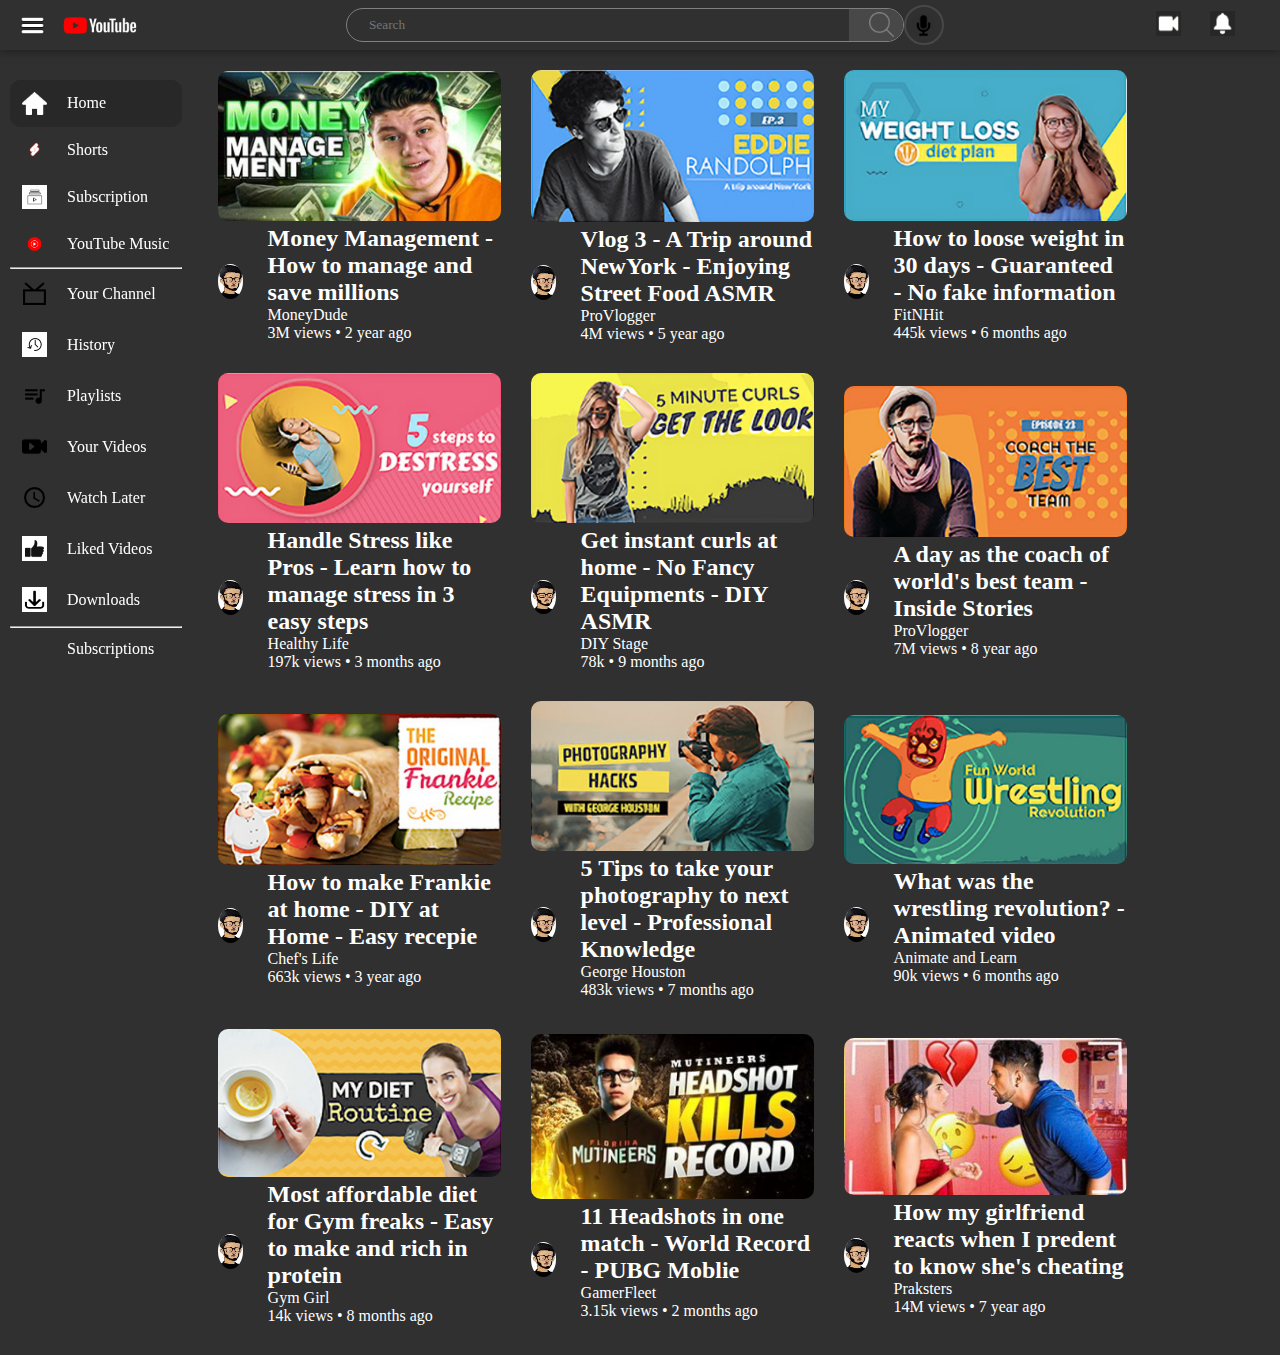
==== Index.html @ ae46f21d "Initial Commit of YouTube Clone Project" ====
<!DOCTYPE html>
<html lang="en">
<head>
    <meta charset="UTF-8">
    <meta name="viewport" content="width=device-width, initial-scale=1.0">
    <title>YouTube</title>
    <link rel="stylesheet" href="style.css">
</head>
<body>

    <!-- Navbar Starts-->

    <nav class="d-flex">
        <div class="nav-left">
            <img src="./white-hamburger-icon-15.jpg" alt="">
            <img class="ytlogo" src="./youtube-light.png" alt="YouTube">
        </div>

        <div class="nav-middle d-flex">
            <div class="search-box d-flex">
                <input type="text" placeholder="Search">
            <div class="search-div">
                <img src="./search-.png">
            </div>
                
            </div>
            <div class="mic-div d-flex">
                <img src="./voice-search-icon-21.jpg" class="mic-icon">
            </div>
        </div>
        <div class="nav-right">
            <img src="./video-light.png">
            <img src="./bell-white.png">
        </div>
    </nav>

    <!-- Sidebar Starts-->

    <div class="sidebar">
        <div class="sidebar-upper">
            <!-- Using anchor tag since when we click on anything on sidebar a corresponding action will take place-->
            <a class="d-flex" href=""><img src="./home-white.png" alt=""> <p>Home</p></a>
            <a class="d-flex" href=""><img src="./shorts-white-red.png" alt=""> <p>Shorts</p></a>
            <a class="d-flex" href=""><img src="./subscription-white.png" alt=""> <p>Subscription</p></a>
            <a class="d-flex" href=""><img src="./music-red.png" alt=""> <p>YouTube Music</p></a>
            <hr> <!-- Adds a horizontal line-->
            
            <!-- Using anchor tag since when we click on anything on sidebar a corresponding action will take place-->
            <a class="d-flex" href=""><img src="./your-channel2.png" alt=""> <p>Your Channel</p></a>
            <a class="d-flex" href=""><img src="./history.webp" alt=""> <p>History</p></a>
            <a class="d-flex" href=""><img src="./playlist.png" alt=""> <p>Playlists</p></a>
            <a class="d-flex" href=""><img src="./your-videos.png" alt=""> <p>Your Videos</p></a>
            <a class="d-flex" href=""><img src="./watch-later.png" alt=""> <p>Watch Later</p></a>
            <a class="d-flex" href=""><img src="./liked-videos-black.jpg" alt=""> <p>Liked Videos</p></a>
            <a class="d-flex" href=""><img src="./downloads-black.jpg" alt=""> <p>Downloads</p></a>
            <hr>
            
            <!-- Using anchor tag since when we click on anything on sidebar a corresponding action will take place-->
            <a class="d-flex" href=""><img src="" alt=""> <p>Subscriptions</p></a>
            
        </div>

        <div class="sidebar-lower"></div>
    </div>

    <!-- Main Section Stars -->
    <div class="mainContainer d-flex">
        <div class="card">
            <div class="thumbnailContainer">
                <img class="thumbnail" src="./th-1.png" alt="">
            </div>
            <div class="detailsContainer d-flex">
                <div class="logoContainer">
                    <img class="userImg" src="./carry-logo.jpg" alt="">
                </div>
                <div class="details">
                    <h2>Money Management - How to manage and save millions</h2>
                    <p>MoneyDude</p>
                    <p>3M views • 2 year ago</p>
                </div>
            </div>
        </div>
        <div class="card">
            <div class="thumbnailContainer">
                <img class="thumbnail" src="./th-2.png" alt="">
            </div>
            <div class="detailsContainer d-flex">
                <div class="logoContainer">
                    <img class="userImg" src="./carry-logo.jpg" alt="">
                </div>
                <div class="details">
                    <h2>Vlog 3 - A Trip around NewYork - Enjoying Street Food ASMR</h2>
                    <p>ProVlogger</p>
                    <p>4M views • 5 year ago</p>
                </div>
            </div>
        </div>
        <div class="card">
            <div class="thumbnailContainer">
                <img class="thumbnail" src="./th-3.png" alt="">
            </div>
            <div class="detailsContainer d-flex">
                <div class="logoContainer">
                    <img class="userImg" src="./carry-logo.jpg" alt="">
                </div>
                <div class="details">
                    <h2>How to loose weight in 30 days - Guaranteed - No fake information</h2>
                    <p>FitNHit</p>
                    <p>445k views • 6 months ago</p>
                </div>
            </div>
        </div>
        <div class="card">
            <div class="thumbnailContainer">
                <img class="thumbnail" src="./th-4.png" alt="">
            </div>
            <div class="detailsContainer d-flex">
                <div class="logoContainer">
                    <img class="userImg" src="./carry-logo.jpg" alt="">
                </div>
                <div class="details">
                    <h2>Handle Stress like Pros - Learn how to manage stress in 3 easy steps</h2>
                    <p>Healthy Life</p>
                    <p>197k views • 3 months ago</p>
                </div>
            </div>
        </div>
        <div class="card">
            <div class="thumbnailContainer">
                <img class="thumbnail" src="./th-5.png" alt="">
            </div>
            <div class="detailsContainer d-flex">
                <div class="logoContainer">
                    <img class="userImg" src="./carry-logo.jpg" alt="">
                </div>
                <div class="details">
                    <h2>Get instant curls at home - No Fancy Equipments - DIY ASMR</h2>
                    <p>DIY Stage</p>
                    <p>78k • 9 months ago</p>
                </div>
            </div>
        </div>
        <div class="card">
            <div class="thumbnailContainer">
                <img class="thumbnail" src="./th-6.png" alt="">
            </div>
            <div class="detailsContainer d-flex">
                <div class="logoContainer">
                    <img class="userImg" src="./carry-logo.jpg" alt="">
                </div>
                <div class="details">
                    <h2>A day as the coach of world's best team - Inside Stories</h2>
                    <p>ProVlogger</p>
                    <p>7M views • 8 year ago</p>
                </div>
            </div>
        </div>
        <div class="card">
            <div class="thumbnailContainer">
                <img class="thumbnail" src="./th-7.png" alt="">
            </div>
            <div class="detailsContainer d-flex">
                <div class="logoContainer">
                    <img class="userImg" src="./carry-logo.jpg" alt=""> 
                </div>
                <div class="details">
                    <h2>How to make Frankie at home - DIY at Home - Easy recepie</h2>
                    <p>Chef's Life</p>
                    <p>663k views • 3 year ago</p>
                </div>
            </div>
        </div>
        <div class="card">
            <div class="thumbnailContainer">
                <img class="thumbnail" src="./th-8.png" alt="">
            </div>
            <div class="detailsContainer d-flex">
                <div class="logoContainer">
                    <img class="userImg" src="./carry-logo.jpg" alt="">
                </div>
                <div class="details">
                    <h2>5 Tips to take your photography to next level - Professional Knowledge</h2>
                    <p>George Houston</p>
                    <p>483k views • 7 months ago</p>
                </div>
            </div>
        </div>
        <div class="card">
            <div class="thumbnailContainer">
                <img class="thumbnail" src="./th-9.png" alt="">
            </div>
            <div class="detailsContainer d-flex">
                <div class="logoContainer">
                    <img class="userImg" src="./carry-logo.jpg" alt=""> 
                </div>
                <div class="details">
                    <h2>What was the wrestling revolution? - Animated video</h2>
                    <p>Animate and Learn</p>
                    <p>90k views • 6 months ago</p>
                </div>
            </div>
        </div>
        <div class="card">
            <div class="thumbnailContainer">
                <img class="thumbnail" src="./th-10.png" alt="">
            </div>
            <div class="detailsContainer d-flex">
                <div class="logoContainer">
                    <img class="userImg" src="./carry-logo.jpg" alt="">
                </div>
                <div class="details">
                    <h2>Most affordable diet for Gym freaks - Easy to make and rich in protein</h2>
                    <p>Gym Girl</p>
                    <p>14k views • 8 months ago</p>
                </div>
            </div>
        </div>
        <div class="card">
            <div class="thumbnailContainer">
                <img class="thumbnail" src="./th-11.png" alt="">
            </div>
            <div class="detailsContainer d-flex">
                <div class="logoContainer">
                    <img class="userImg" src="./carry-logo.jpg" alt="">
                </div>
                <div class="details">
                    <h2>11 Headshots in one match - World Record - PUBG Moblie</h2>
                    <p>GamerFleet</p>
                    <p>3.15k views • 2 months ago</p>
                </div>
            </div>
        </div>
        <div class="card">
            <div class="thumbnailContainer">
                <img class="thumbnail" src="./th-12.png" alt="">
            </div>
            <div class="detailsContainer d-flex">
                <div class="logoContainer">
                    <img class="userImg" src="./carry-logo.jpg" alt="">
                </div>
                <div class="details">
                    <h2>How my girlfriend reacts when I predent to know she's cheating</h2>
                    <p>Praksters</p>
                    <p>14M views • 7 year ago</p>
                </div>
            </div>
        </div>
    </div>

</body>
</html>
---- style.css ----
*{
    /*Always make sure to put these in the star selector whenever styling*/    
    margin: 0px;
    padding: 0px;
    box-sizing: border-box;

    font-family: 'poppins', 'san-sarif';
}

/*For styling the text inside the anchor tag*/
a{
    text-decoration: none;
    color: white;
}

body{
    background-color: rgb(48, 48, 48);
}

img{
    cursor: pointer;
}

/*Making a class for recursive use wherever we wish to give display as flex and align items to center. We can directly use d-flex class*/
.d-flex{
    display: flex; /*Puts items in the horizontal bar*/
    align-items: center; /*Aligns items from top to bottom in centre*/
}

nav{
    border: transparent;
    padding: 5px 20px;
    justify-content:  space-between;
    box-shadow: 0 0 10px rgba(0,0,0,0.5);
    position: sticky; /*Freezez the nav bar to the top and it doesn't get scrolled*/
    top: 0;
    z-index: 100;
}

.nav-right img{
    width: 25px;
    margin-right: 25px;
}


.nav-left {
    display: flex;
    align-items: center;
}

.nav-left img {
    width: 25px;
    margin-right: 15px; /* Space between the hamburger icon and YouTube logo */
}

.nav-left .ytlogo{
    width: 80px;
}

.nav-middle{
    border: none;
    width: 50%;
}
.search-box {
    display: flex;
    align-items: center;
    width: 100%;
}

.search-box input {
    width: 80%;
    border: none;
    padding: .4rem;
    outline: none;
    margin-right: 20px;
    border-radius: 50px;
    background-color: transparent;
    color: white;
}

.search-box img {
    width: 25px; /* Set a specific size for the search icon */
    margin-left: 20px; /* Adds spacing between input and icon */
    padding-top: 3px;
    border: none;
}

.search-div{
    width: 10%;
    background-color: rgb(72, 72, 72);
    border-top-right-radius: 50px;
    border-bottom-right-radius: 50px;
}

.nav-middle .mic-icon{
    width: 25px;
}

.search-box{
    width: 90%;
    background-color: rgb(48, 48, 48);
    border: 1px solid grey;
    border-radius: 100px;
    justify-content: space-between;
    padding-left: 1rem;
}

.mic-div{
    border: 2px solid rgb(72, 72, 72);
    width: 40px;
    height: 40px;
    justify-content: center;
    border-radius: 50%;
}

.mic-icon{
    /*border: 2px solid red;*/
    border-radius: 50px;
}

.sidebar{
    width: 15%;
    height: 100vh;
    position: fixed;
    top: 0;
    z-index: 50;
    padding: 10px;
    padding-top: 80px;
}

.sidebar-upper a{
    padding: 12px;
    margin-bottom: 2px;
}

.sidebar-upper a img{
    width: 25px;
    margin-right: 20px;
}

.sidebar-upper a:first-child{
    border-radius: 10px;
    background-color: #282828;
}

/*Gives the dark border when we hover over any side option*/
.sidebar-upper a:hover{
    border-radius: 10px;
    background-color: #272727;
}

.mainContainer{
    border: none;
    margin-left: 17%;
    padding-top: 20px;
    flex-wrap: wrap;
}

.card{
    border: none;
    width: 283px;
    margin-right: 30px;
    color: white;
    margin-bottom: 30px;
}

.thumbnail{
    width: 100%;
    border-radius: 10px;
}

.logoContainer .userImg{
    border-radius: 50%;
    width: 25px;
    margin-right: 25px;
}
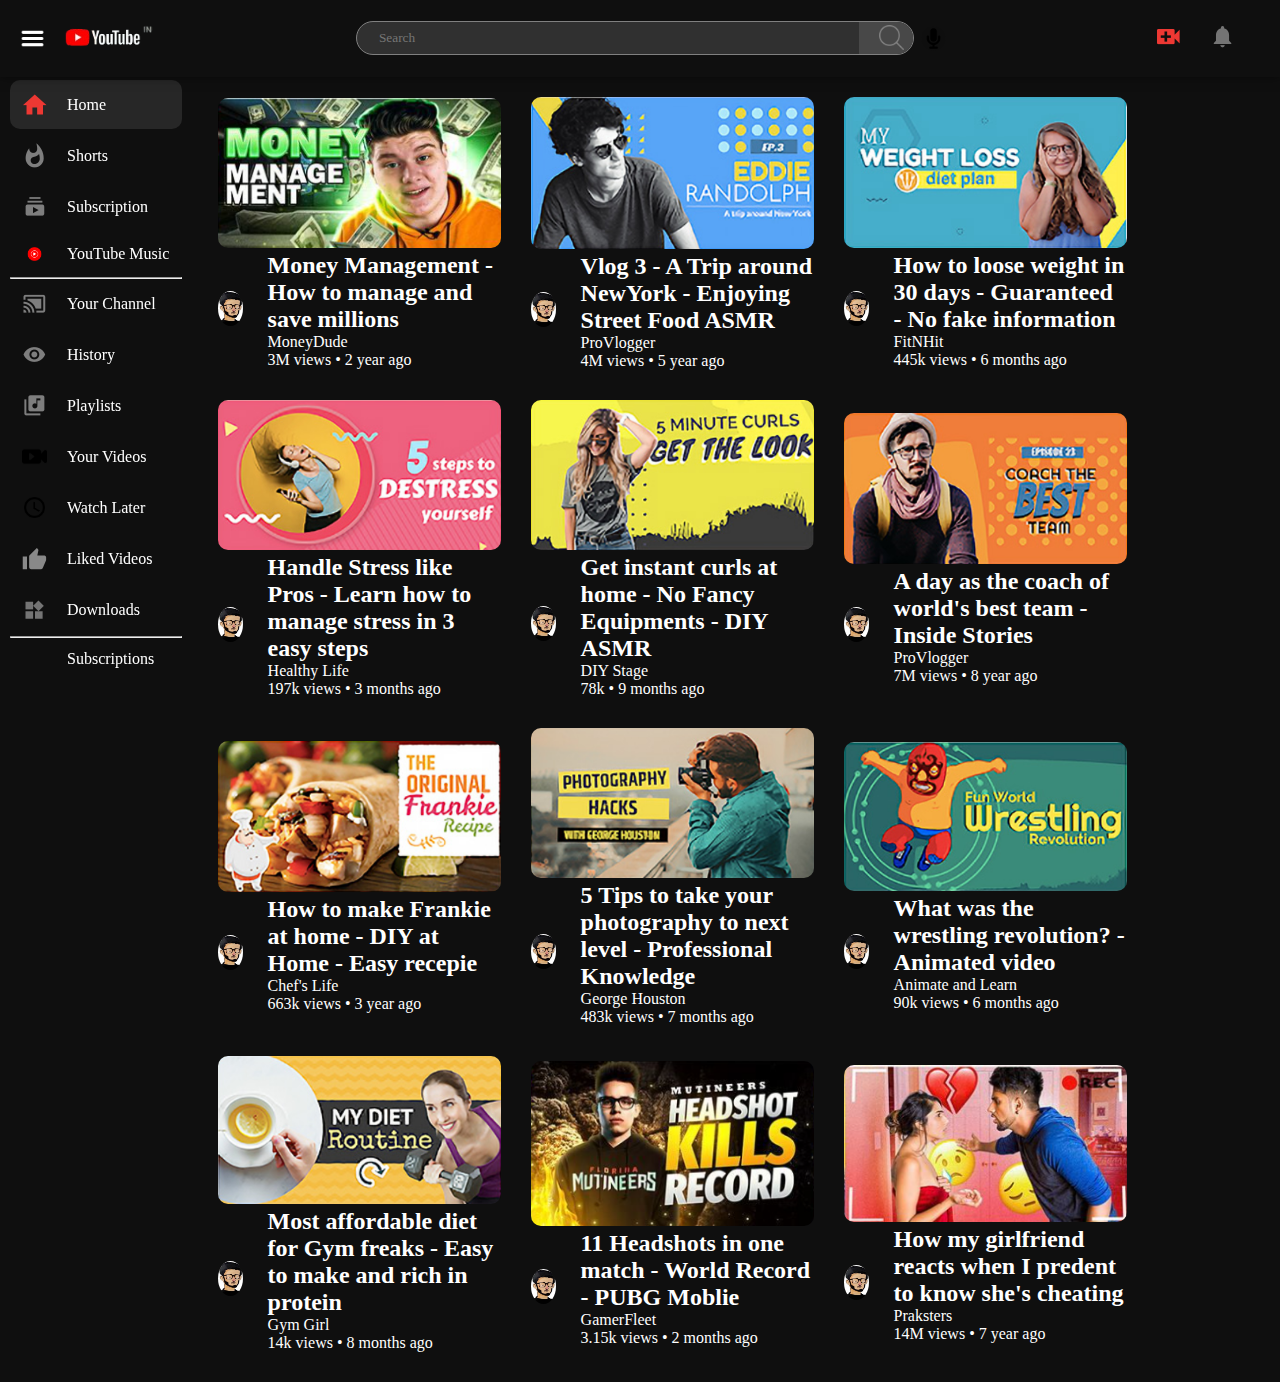
==== commit 76e1b89e: "Added JS file, new HTML file, moved images, and updated existing HTML and CSS files" ====
--- a/Index.html
+++ b/Index.html
@@ -12,25 +12,27 @@
 
     <nav class="d-flex">
         <div class="nav-left">
-            <img src="./white-hamburger-icon-15.jpg" alt="">
-            <img class="ytlogo" src="./youtube-light.png" alt="YouTube">
+            <img class="menu-icon" src="./Images/white-hamburger-icon-15.jpg" alt="">
+            <a href="./index.html">
+                <img class="ytlogo" src="./Images/youtube-light.png" alt="YouTube">
+            </a>
         </div>
 
         <div class="nav-middle d-flex">
             <div class="search-box d-flex">
                 <input type="text" placeholder="Search">
             <div class="search-div">
-                <img src="./search-.png">
+                <img src="./Images/search-.png">
             </div>
                 
             </div>
             <div class="mic-div d-flex">
-                <img src="./voice-search-icon-21.jpg" class="mic-icon">
+                <img src="./Images/voice-search-icon-21.jpg" class="mic-icon">
             </div>
         </div>
         <div class="nav-right">
-            <img src="./video-light.png">
-            <img src="./bell-white.png">
+            <img src="./Images/video-light.png">
+            <img src="./Images/bell-white.png">
         </div>
     </nav>
 
@@ -39,20 +41,20 @@
     <div class="sidebar">
         <div class="sidebar-upper">
             <!-- Using anchor tag since when we click on anything on sidebar a corresponding action will take place-->
-            <a class="d-flex" href=""><img src="./home-white.png" alt=""> <p>Home</p></a>
-            <a class="d-flex" href=""><img src="./shorts-white-red.png" alt=""> <p>Shorts</p></a>
-            <a class="d-flex" href=""><img src="./subscription-white.png" alt=""> <p>Subscription</p></a>
-            <a class="d-flex" href=""><img src="./music-red.png" alt=""> <p>YouTube Music</p></a>
+            <a class="d-flex" href=""><img src="./Images/home-white.png" alt=""> <p>Home</p></a>
+            <a class="d-flex" href=""><img src="./Images/explore.png" alt=""> <p>Shorts</p></a>
+            <a class="d-flex" href=""><img src="./Images/subscription-white.png" alt=""> <p>Subscription</p></a>
+            <a class="d-flex" href=""><img src="./Images/music-red.png" alt=""> <p>YouTube Music</p></a>
             <hr> <!-- Adds a horizontal line-->
             
             <!-- Using anchor tag since when we click on anything on sidebar a corresponding action will take place-->
-            <a class="d-flex" href=""><img src="./your-channel2.png" alt=""> <p>Your Channel</p></a>
-            <a class="d-flex" href=""><img src="./history.webp" alt=""> <p>History</p></a>
-            <a class="d-flex" href=""><img src="./playlist.png" alt=""> <p>Playlists</p></a>
-            <a class="d-flex" href=""><img src="./your-videos.png" alt=""> <p>Your Videos</p></a>
-            <a class="d-flex" href=""><img src="./watch-later.png" alt=""> <p>Watch Later</p></a>
-            <a class="d-flex" href=""><img src="./liked-videos-black.jpg" alt=""> <p>Liked Videos</p></a>
-            <a class="d-flex" href=""><img src="./downloads-black.jpg" alt=""> <p>Downloads</p></a>
+            <a class="d-flex" href=""><img src="./Images/your-channel2.png" alt=""> <p>Your Channel</p></a>
+            <a class="d-flex" href=""><img src="./Images/history.png" alt=""> <p>History</p></a>
+            <a class="d-flex" href=""><img src="./Images/playlist.png" alt=""> <p>Playlists</p></a>
+            <a class="d-flex" href=""><img src="./Images/your-videos.png" alt=""> <p>Your Videos</p></a>
+            <a class="d-flex" href=""><img src="./Images/watch-later.png" alt=""> <p>Watch Later</p></a>
+            <a class="d-flex" href=""><img src="./Images/liked-videos-black.png" alt=""> <p>Liked Videos</p></a>
+            <a class="d-flex" href=""><img src="./Images/downloads-black.png" alt=""> <p>Downloads</p></a>
             <hr>
             
             <!-- Using anchor tag since when we click on anything on sidebar a corresponding action will take place-->
@@ -65,13 +67,14 @@
 
     <!-- Main Section Stars -->
     <div class="mainContainer d-flex">
-        <div class="card">
-            <div class="thumbnailContainer">
-                <img class="thumbnail" src="./th-1.png" alt="">
-            </div>
-            <div class="detailsContainer d-flex">
-                <div class="logoContainer">
-                    <img class="userImg" src="./carry-logo.jpg" alt="">
+        <a href="./video.html">
+        <div id="card" class="card">
+            <div class="thumbnailContainer">
+                <img class="thumbnail" src="./Images/th-1.png" alt="">
+            </div>
+            <div class="detailsContainer d-flex">
+                <div class="logoContainer">
+                    <img class="userImg" src="./Images/carry-logo.jpg" alt="">
                 </div>
                 <div class="details">
                     <h2>Money Management - How to manage and save millions</h2>
@@ -80,13 +83,14 @@
                 </div>
             </div>
         </div>
-        <div class="card">
-            <div class="thumbnailContainer">
-                <img class="thumbnail" src="./th-2.png" alt="">
-            </div>
-            <div class="detailsContainer d-flex">
-                <div class="logoContainer">
-                    <img class="userImg" src="./carry-logo.jpg" alt="">
+        </a>
+        <div id="card" class="card">
+            <div class="thumbnailContainer">
+                <img class="thumbnail" src="./Images/th-2.png" alt="">
+            </div>
+            <div class="detailsContainer d-flex">
+                <div class="logoContainer">
+                    <img class="userImg" src="./Images/carry-logo.jpg" alt="">
                 </div>
                 <div class="details">
                     <h2>Vlog 3 - A Trip around NewYork - Enjoying Street Food ASMR</h2>
@@ -95,13 +99,13 @@
                 </div>
             </div>
         </div>
-        <div class="card">
-            <div class="thumbnailContainer">
-                <img class="thumbnail" src="./th-3.png" alt="">
-            </div>
-            <div class="detailsContainer d-flex">
-                <div class="logoContainer">
-                    <img class="userImg" src="./carry-logo.jpg" alt="">
+        <div id="card" class="card">
+            <div class="thumbnailContainer">
+                <img class="thumbnail" src="./Images/th-3.png" alt="">
+            </div>
+            <div class="detailsContainer d-flex">
+                <div class="logoContainer">
+                    <img class="userImg" src="./Images/carry-logo.jpg" alt="">
                 </div>
                 <div class="details">
                     <h2>How to loose weight in 30 days - Guaranteed - No fake information</h2>
@@ -110,13 +114,13 @@
                 </div>
             </div>
         </div>
-        <div class="card">
-            <div class="thumbnailContainer">
-                <img class="thumbnail" src="./th-4.png" alt="">
-            </div>
-            <div class="detailsContainer d-flex">
-                <div class="logoContainer">
-                    <img class="userImg" src="./carry-logo.jpg" alt="">
+        <div id="card" class="card">
+            <div class="thumbnailContainer">
+                <img class="thumbnail" src="./Images/th-4.png" alt="">
+            </div>
+            <div class="detailsContainer d-flex">
+                <div class="logoContainer">
+                    <img class="userImg" src="./Images/carry-logo.jpg" alt="">
                 </div>
                 <div class="details">
                     <h2>Handle Stress like Pros - Learn how to manage stress in 3 easy steps</h2>
@@ -125,13 +129,13 @@
                 </div>
             </div>
         </div>
-        <div class="card">
-            <div class="thumbnailContainer">
-                <img class="thumbnail" src="./th-5.png" alt="">
-            </div>
-            <div class="detailsContainer d-flex">
-                <div class="logoContainer">
-                    <img class="userImg" src="./carry-logo.jpg" alt="">
+        <div id="card" class="card">
+            <div class="thumbnailContainer">
+                <img class="thumbnail" src="./Images/th-5.png" alt="">
+            </div>
+            <div class="detailsContainer d-flex">
+                <div class="logoContainer">
+                    <img class="userImg" src="./Images/carry-logo.jpg" alt="">
                 </div>
                 <div class="details">
                     <h2>Get instant curls at home - No Fancy Equipments - DIY ASMR</h2>
@@ -140,13 +144,13 @@
                 </div>
             </div>
         </div>
-        <div class="card">
-            <div class="thumbnailContainer">
-                <img class="thumbnail" src="./th-6.png" alt="">
-            </div>
-            <div class="detailsContainer d-flex">
-                <div class="logoContainer">
-                    <img class="userImg" src="./carry-logo.jpg" alt="">
+        <div id="card" class="card">
+            <div class="thumbnailContainer">
+                <img class="thumbnail" src="./Images/th-6.png" alt="">
+            </div>
+            <div class="detailsContainer d-flex">
+                <div class="logoContainer">
+                    <img class="userImg" src="./Images/carry-logo.jpg" alt="">
                 </div>
                 <div class="details">
                     <h2>A day as the coach of world's best team - Inside Stories</h2>
@@ -155,13 +159,13 @@
                 </div>
             </div>
         </div>
-        <div class="card">
-            <div class="thumbnailContainer">
-                <img class="thumbnail" src="./th-7.png" alt="">
-            </div>
-            <div class="detailsContainer d-flex">
-                <div class="logoContainer">
-                    <img class="userImg" src="./carry-logo.jpg" alt=""> 
+        <div id="card" class="card">
+            <div class="thumbnailContainer">
+                <img class="thumbnail" src="./Images/th-7.png" alt="">
+            </div>
+            <div class="detailsContainer d-flex">
+                <div class="logoContainer">
+                    <img class="userImg" src="./Images/carry-logo.jpg" alt=""> 
                 </div>
                 <div class="details">
                     <h2>How to make Frankie at home - DIY at Home - Easy recepie</h2>
@@ -170,13 +174,13 @@
                 </div>
             </div>
         </div>
-        <div class="card">
-            <div class="thumbnailContainer">
-                <img class="thumbnail" src="./th-8.png" alt="">
-            </div>
-            <div class="detailsContainer d-flex">
-                <div class="logoContainer">
-                    <img class="userImg" src="./carry-logo.jpg" alt="">
+        <div id="card" class="card">
+            <div class="thumbnailContainer">
+                <img class="thumbnail" src="./Images/th-8.png" alt="">
+            </div>
+            <div class="detailsContainer d-flex">
+                <div class="logoContainer">
+                    <img class="userImg" src="./Images/carry-logo.jpg" alt="">
                 </div>
                 <div class="details">
                     <h2>5 Tips to take your photography to next level - Professional Knowledge</h2>
@@ -185,13 +189,13 @@
                 </div>
             </div>
         </div>
-        <div class="card">
-            <div class="thumbnailContainer">
-                <img class="thumbnail" src="./th-9.png" alt="">
-            </div>
-            <div class="detailsContainer d-flex">
-                <div class="logoContainer">
-                    <img class="userImg" src="./carry-logo.jpg" alt=""> 
+        <div id="card" class="card">
+            <div class="thumbnailContainer">
+                <img class="thumbnail" src="./Images/th-9.png" alt="">
+            </div>
+            <div class="detailsContainer d-flex">
+                <div class="logoContainer">
+                    <img class="userImg" src="./Images/carry-logo.jpg" alt=""> 
                 </div>
                 <div class="details">
                     <h2>What was the wrestling revolution? - Animated video</h2>
@@ -200,13 +204,13 @@
                 </div>
             </div>
         </div>
-        <div class="card">
-            <div class="thumbnailContainer">
-                <img class="thumbnail" src="./th-10.png" alt="">
-            </div>
-            <div class="detailsContainer d-flex">
-                <div class="logoContainer">
-                    <img class="userImg" src="./carry-logo.jpg" alt="">
+        <div id="card" class="card">
+            <div class="thumbnailContainer">
+                <img class="thumbnail" src="./Images/th-10.png" alt="">
+            </div>
+            <div class="detailsContainer d-flex">
+                <div class="logoContainer">
+                    <img class="userImg" src="./Images/carry-logo.jpg" alt="">
                 </div>
                 <div class="details">
                     <h2>Most affordable diet for Gym freaks - Easy to make and rich in protein</h2>
@@ -215,13 +219,13 @@
                 </div>
             </div>
         </div>
-        <div class="card">
-            <div class="thumbnailContainer">
-                <img class="thumbnail" src="./th-11.png" alt="">
-            </div>
-            <div class="detailsContainer d-flex">
-                <div class="logoContainer">
-                    <img class="userImg" src="./carry-logo.jpg" alt="">
+        <div id="card" class="card">
+            <div class="thumbnailContainer">
+                <img class="thumbnail" src="./Images/th-11.png" alt="">
+            </div>
+            <div class="detailsContainer d-flex">
+                <div class="logoContainer">
+                    <img class="userImg" src="./Images/carry-logo.jpg" alt="">
                 </div>
                 <div class="details">
                     <h2>11 Headshots in one match - World Record - PUBG Moblie</h2>
@@ -230,13 +234,13 @@
                 </div>
             </div>
         </div>
-        <div class="card">
-            <div class="thumbnailContainer">
-                <img class="thumbnail" src="./th-12.png" alt="">
-            </div>
-            <div class="detailsContainer d-flex">
-                <div class="logoContainer">
-                    <img class="userImg" src="./carry-logo.jpg" alt="">
+        <div id="card" class="card">
+            <div class="thumbnailContainer">
+                <img class="thumbnail" src="./Images/th-12.png" alt="">
+            </div>
+            <div class="detailsContainer d-flex">
+                <div class="logoContainer">
+                    <img class="userImg" src="./Images/carry-logo.jpg" alt="">
                 </div>
                 <div class="details">
                     <h2>How my girlfriend reacts when I predent to know she's cheating</h2>
@@ -247,5 +251,6 @@
         </div>
     </div>
 
+    <script src="./script.js"></script>
 </body>
 </html>--- a/style.css
+++ b/style.css
@@ -14,7 +14,7 @@
 }
 
 body{
-    background-color: rgb(48, 48, 48);
+    background-color: rgba(15,15,15,255);
 }
 
 img{
@@ -29,7 +29,7 @@
 
 nav{
     border: transparent;
-    padding: 5px 20px;
+    padding: 15px 20px;
     justify-content:  space-between;
     box-shadow: 0 0 10px rgba(0,0,0,0.5);
     position: sticky; /*Freezez the nav bar to the top and it doesn't get scrolled*/
@@ -54,7 +54,7 @@
 }
 
 .nav-left .ytlogo{
-    width: 80px;
+    width: 100px;
 }
 
 .nav-middle{
@@ -106,11 +106,9 @@
 }
 
 .mic-div{
-    border: 2px solid rgb(72, 72, 72);
     width: 40px;
     height: 40px;
     justify-content: center;
-    border-radius: 50%;
 }
 
 .mic-icon{
@@ -128,6 +126,14 @@
     padding-top: 80px;
 }
 
+.smaller-sidebar{
+    width: 5%;
+}
+
+.smaller-sidebar a p{
+    display: none;
+}
+
 .sidebar-upper a{
     padding: 12px;
     margin-bottom: 2px;
@@ -140,7 +146,7 @@
 
 .sidebar-upper a:first-child{
     border-radius: 10px;
-    background-color: #282828;
+    background-color: #272727;
 }
 
 /*Gives the dark border when we hover over any side option*/
@@ -156,9 +162,25 @@
     flex-wrap: wrap;
 }
 
+.larger-mainContainer{
+    border: none;
+    margin-left: 7%;
+    padding-top: 20px;
+    flex-wrap: wrap;
+}
+
 .card{
     border: none;
     width: 283px;
+    margin-right: 30px;
+    color: white;
+    margin-bottom: 30px;
+}
+
+.larger-card{
+    padding-left: 20px;
+    border: none;
+    width: 400px;
     margin-right: 30px;
     color: white;
     margin-bottom: 30px;
@@ -173,4 +195,163 @@
     border-radius: 50%;
     width: 25px;
     margin-right: 25px;
+}
+
+.video-container{
+    padding-top: 20px;
+    padding-left: 2rem;
+}
+
+.content{
+    display: flex;
+    justify-content: space-between;
+}
+
+.video-container .content-left{
+    flex-basis: 67%;
+}
+
+.video-container .content-left video{
+    width: 100%;
+}
+
+.video-container .content-right{
+    flex-basis: 31%;
+    padding-right: 1rem;
+}
+
+.video-list{
+    display: flex;
+    justify-content: space-between;
+    margin-bottom: 5px;
+    color: white;
+}
+
+.video-list img{
+    width: 250px;
+    margin-right: 10px;
+    border-radius: 10px;
+}
+
+.below-video-container{
+    color: white;
+}
+
+.below-video-container h1{
+    font-size: 2.3rem;
+}
+
+.other-details{
+    display: flex;
+    justify-content: space-between;
+    align-items: center;
+    margin-top: 1rem;
+}
+
+.other-details-left{
+    display: flex;
+    justify-content: space-between;
+    align-items: center;
+    width: 50%;
+}
+
+.channelNameAndIcon{
+    display: flex;
+    justify-content: space-between;
+    align-items: center;
+}
+
+.channelNameAndIcon, .joinAndSubsButton-container, .other-details-right{
+    display: flex;
+    justify-content: space-between;
+    align-items: center;
+}
+
+.other-details-right{
+    justify-content: space-evenly;
+    width: 15%;
+    background-color: #2e2e2e;
+}
+
+.other-details-right img{
+    width: 30px;
+}
+
+.channelIcon{
+    width: 40px;
+    border-radius: 50%;
+    margin-right: 10px;
+}
+
+.subsCount{
+    font-size: 0.65rem;
+}
+
+.joinAndSubsButton-container{
+    border: none;
+    padding: 1rem .5rem;
+    border-radius: 20px;
+    outline: none;
+}
+
+.joinButton{
+    padding: .5rem 2rem;
+    border: none;
+    border-radius: 20px;
+    margin-right: .5rem;
+    background-color: #2e2e2e;
+    color: white;
+    font-weight: 1000;
+    cursor: pointer;    
+}
+
+.subsButton{
+    padding: .5rem 2rem;
+    border: none;
+    background-color: red;
+    margin-right: 1rem;
+    color: white;
+    border-radius: 20px;
+    font-weight: 1000;
+    cursor: pointer;
+}
+
+.description-Container{
+    background-color: #2e2e2e;
+    border-radius: 20px;
+    padding: 1rem;
+    margin-top: 1rem;
+}
+
+.description-Container p{
+    font-size: 1rem;
+}
+
+.commentContainer{
+    margin-top: 1rem;
+    margin-right: 30px;
+}
+
+.commentContainer h2{
+    font-size: 1.5rem;
+}
+
+.writeCommentContainer{
+    margin-top: 1rem;
+    display: flex;
+    align-items: center;
+}
+
+.writeCommentContainer input{
+    padding: 1rem;
+    background-color: transparent;
+    border: none;
+    outline: none;
+    border-bottom: 0.5px solid grey;
+    color: white;
+    width: 100%;
+}
+
+.previousComments{
+    margin-top: 1rem;
 }